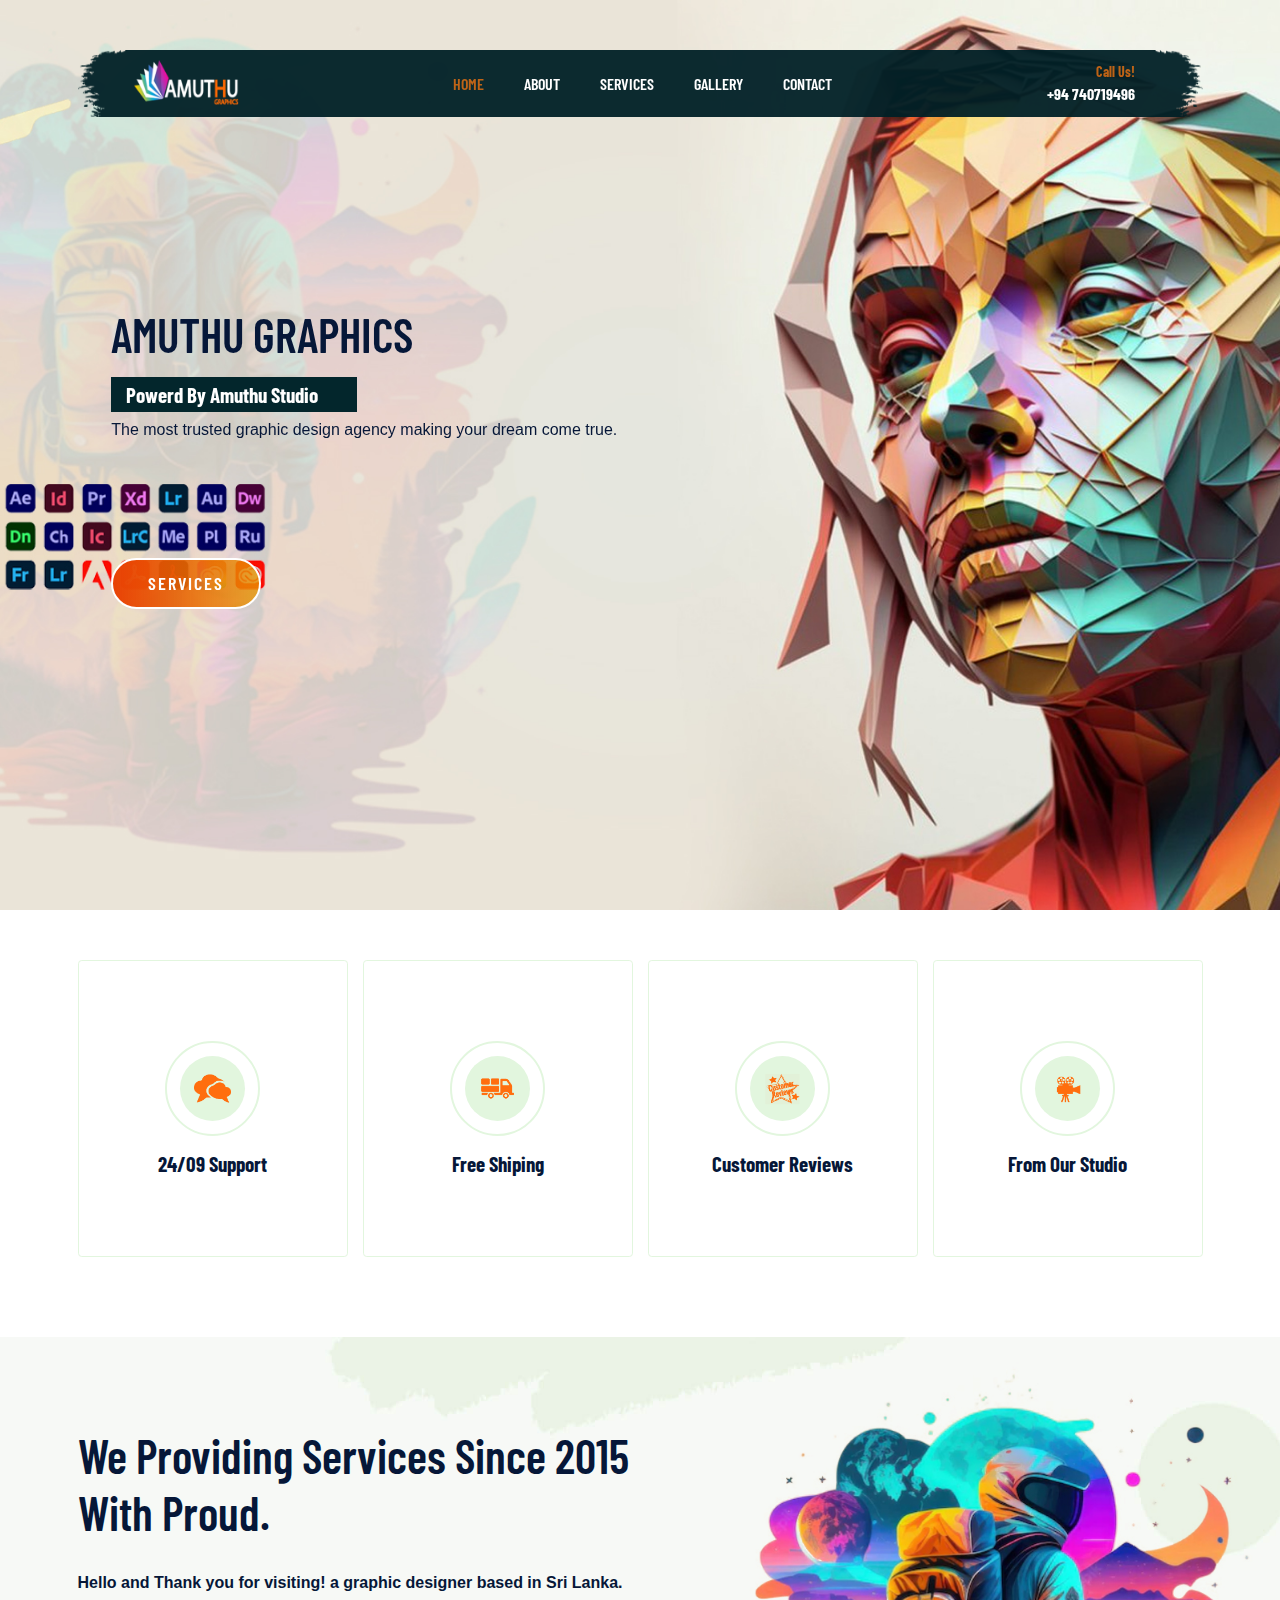
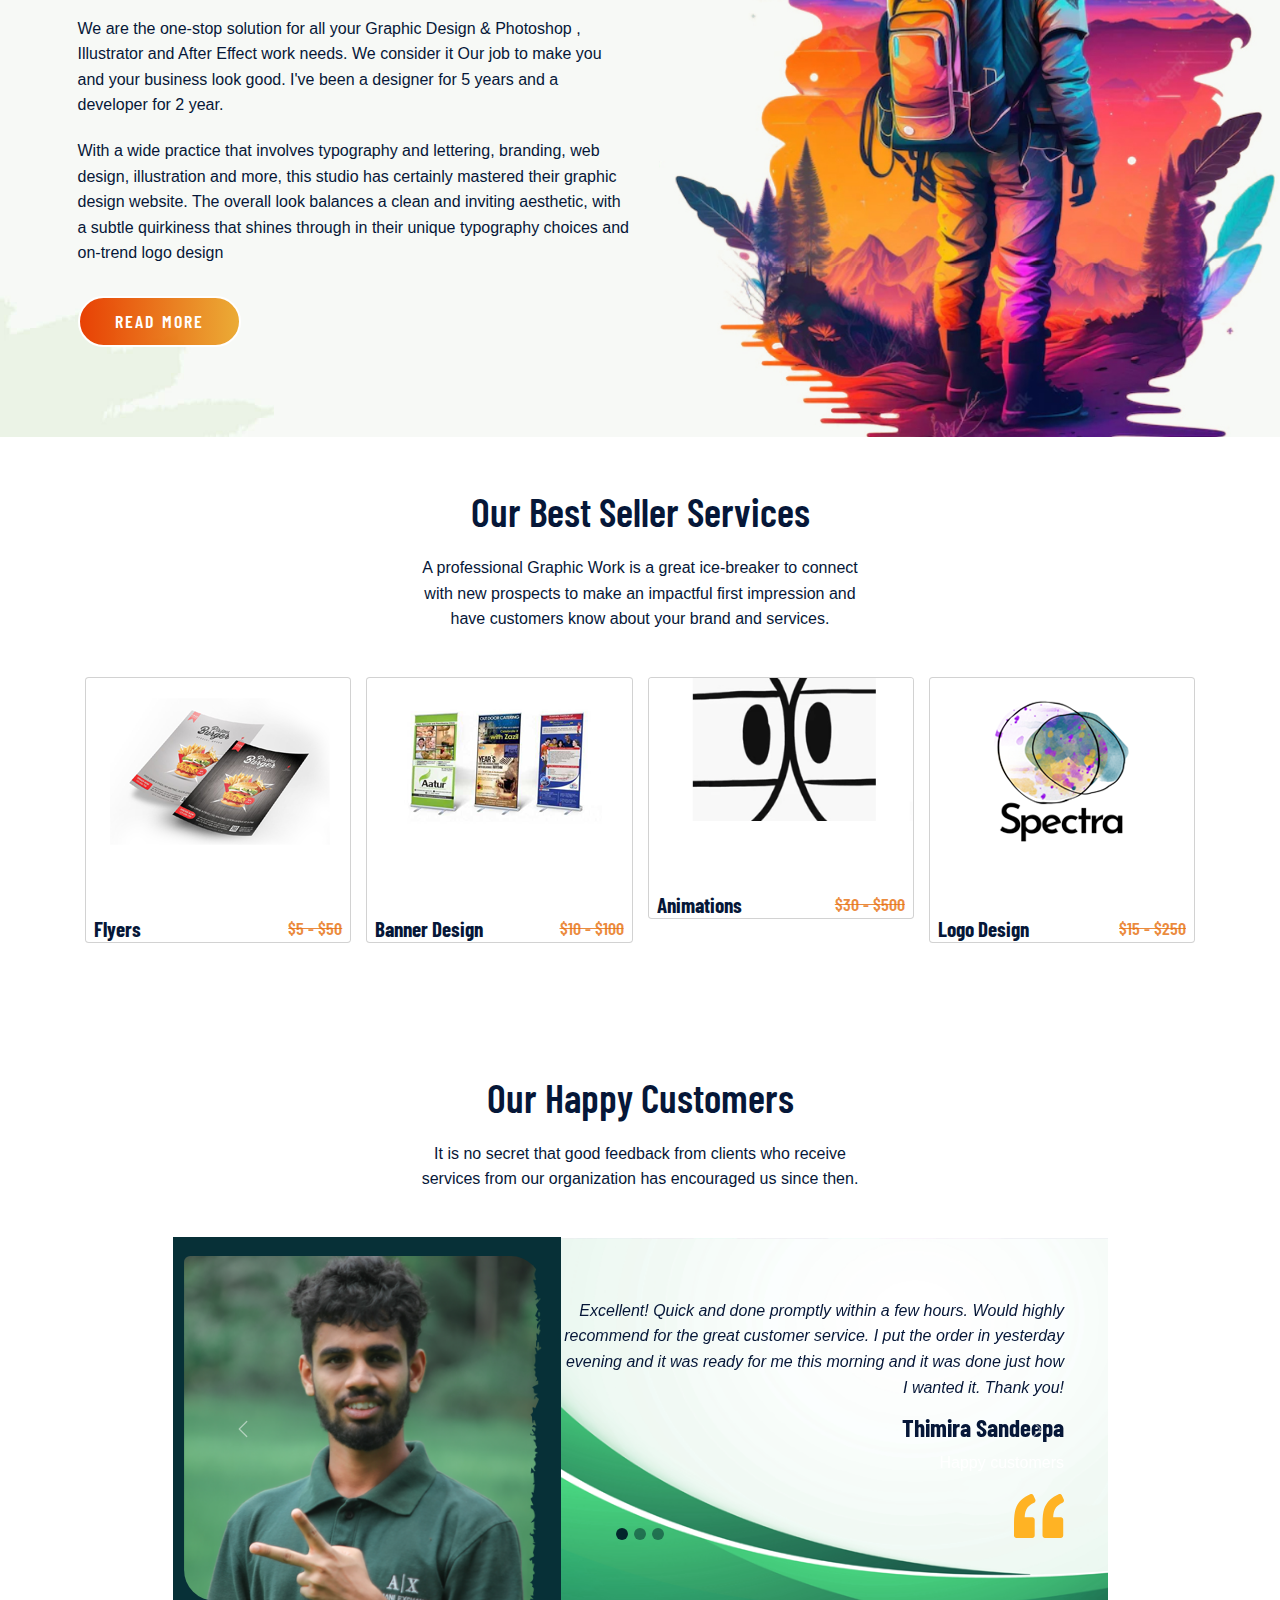
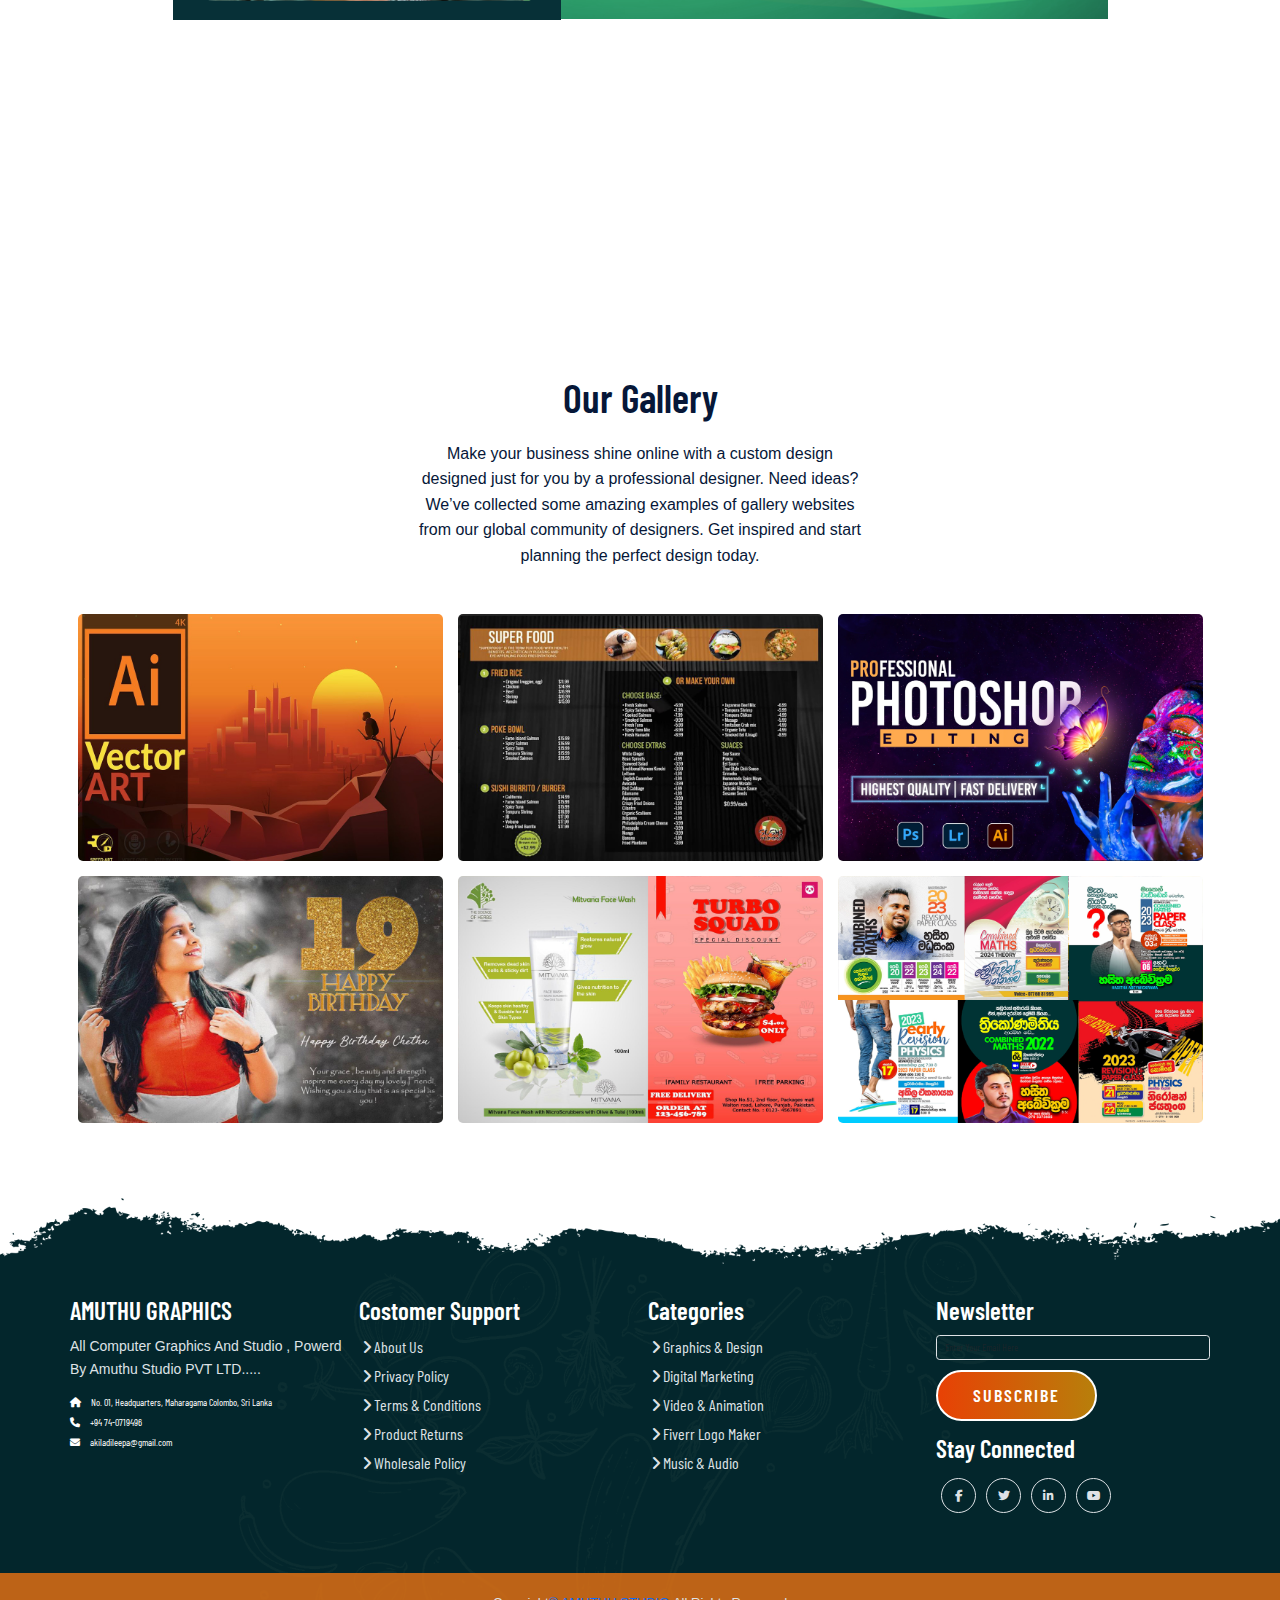
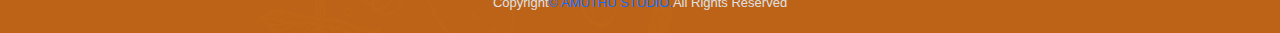
==== index.html @ 1137c1e3 "update" ====
<!DOCTYPE html>
<html lang="en">

<head>
  <div>


      <!--Lightbox pupup-->
      <link rel="stylesheet" href="css/lightbox.css">

      <!--Bootstrap 5 CDN-->
      <link href="https://cdn.jsdelivr.net/npm/bootstrap@5.0.1/dist/css/bootstrap.min.css" rel="stylesheet" />

      <!--Font Awesome 5 CDN-->
      <link rel="stylesheet" hfer="https://cdn.jsdelivr.net/npm/bootstrap@5.0.1/dist/css/bootstrap.min.css" />
      <link rel="stylesheet" href="https://cdnjs.cloudflare.com/ajax/libs/font-awesome/6.4.2/css/all.min.css"  />

      <!--style css-->
      <link rel="stylesheet" href="css/style.css">
      <link rel="stylesheet" href="css/responsive-style.css">


</head>

<body>



    <!--Navbar section start-->
    <header id="full_nav">
        <div class="header">
            <div class="container">
                <nav class="navbar navbar-expand-lg">
                    <div class="container-fluid">
                      <a class="navbar-brand" href="#">
                       <img src="./images/logo.png" alt="logo">

                      </a>
                      <button class="navbar-toggler" type="button" data-bs-toggle="collapse" data-bs-target="#navbarNav" aria-controls="navbarNav" aria-expanded="false" aria-label="Toggle navigation">
                        <!--<span class="navbar-toggler-icon"></span>-->
                        <i class="fas fa-stream navbar-toggler-icon"></i>
                      </button>
                      <div class="collapse navbar-collapse" id="navbarNav">
                        <ul class="navbar-nav mx-auto">
                          <li class="nav-item">
                            <a class="nav-link active" aria-current="page" href="#">Home</a>
                          </li>
                          <li class="nav-item">
                            <a class="nav-link" href="about.html">About</a>
                          </li>
                          <li class="nav-item">
                            <a class="nav-link" href="product.html ">Services</a>
                          </li>
                          <li class="nav-item">
                            <a class="nav-link" href="gallery.html">Gallery</a>
                          </li>
                          <li class="nav-item">
                            <a class="nav-link" href="contact.html">Contact</a>
                          </li>
                        </ul>

                        <div class="header_right">
                          <div class="text-lg-end">
                            <span>Call Us!</span>
                            <span class="phone_no">+94 740719496</span>
                          </div>
                        </div>




                      </div>
                    </div>
                  </nav>
            </div>
        </div>
    </header>
 

    <!--Banner section-->
    <section class="banner_section">
       <div class="container">
        <div id="carouselExampleCaptions" class="carousel slide" data-bs-ride="carousel">
          <div class="carousel-inner">

            <div class="carousel-item active">
              <div class="carousel-caption">
                <div class="banner-content">
                  <h2>AMUTHU GRAPHICS</h2></br>
                  <h3>Powerd By Amuthu Studio              <div class="spinner-grow" role="status">
                    <span class="visually-hidden">Loading...</span>
                  </div></h3>
                  <p>The most trusted graphic design agency making your dream come true.</p></br></br></br></br></br></br></br>
                  <a href="product.html" class="btn min-btn">Services</a>
                </div>
              </div>
            </div>

            <div class="carousel-item">
              <div class="carousel-caption">
                <div class="banner-content">
                  <h2>AMUTHU GRAPHICS</h2></br>
                  <h3>Powerd By Amuthu Studio               <div class="spinner-grow" role="status">
                    <span class="visually-hidden">Loading...</span>
                  </div></h3>
                  <p>The most trusted graphic design agency making your dream come true.</p></br></br></br></br></br></br></br>
                  <a href="adout.html" class="btn min-btn">About</a>
                </div>
              </div>
            </div>

            <div class="carousel-item">
              <div class="carousel-caption">
                <div class="banner-content">
                  <h2>AMUTHU GRAPHICS</h2></br>
                  <h3>Powerd By Amuthu Studio               <div class="spinner-grow" role="status">
                    <span class="visually-hidden">Loading...</span>
                  </div></h3>
                  <p>The most trusted graphic design agency making your dream come true.</p></br></br></br></br></br></br></br>
                  <a href="gallery.html" class="btn min-btn">gallery</a>
                </div>
              </div>
            </div>


            <div class="carousel-item">
              <div class="carousel-caption">
                <div class="banner-content">
                  <h2>AMUTHU GRAPHICS</h2></br>
                  <h3>Powerd By Amuthu Studio               <div class="spinner-grow" role="status">
                <span class="visually-hidden">Loading...</span>
              </div></h3>
                  <p>The most trusted graphic design agency making your dream come true.</p></br></br></br></br></br></br></br>
                  <a href="contact.html" class="btn min-btn">Contact</a>
                </div>
              </div>
            </div>

           </div>
         </div>
         
       </div>
    </section>

     <!--Features section start-->
     <section class="festure_section">



      <div class="container">
        <div class="row">
          <div class="col-6 col-lg-3 mb-5">
            <div class="card festure-box">
              <div class="text-center">
                <div class="festure-icon-border">
                  <div class="festure-icon">
                    <img src="./images/feature-icon/ui-chat.png">
                  </div>
                </div>
                <div class="festure-text">
                  <h3>24/09 Support</h3>
                </div>
              </div>
            </div>
          </div>

          <div class="col-6 col-lg-3 mb-5">
            <div class="card festure-box">
              <div class="text-center">
                <div class="festure-icon-border">
                  <div class="festure-icon">
                    <img src="./images/feature-icon/truck-loaded.png">
                  </div>
                </div>
                <div class="festure-text">
                  <h3>Free Shiping</h3>
                </div>
              </div>
            </div>
          </div>

          <div class="col-6 col-lg-3 mb-5">
            <div class="card festure-box">
              <div class="text-center">
                <div class="festure-icon-border">
                  <div class="festure-icon">
                    <img src="./images/feature-icon/rev.png">
                  </div>
                </div>
                <div class="festure-text">
                  <h3>Customer Reviews</h3>
                </div>
              </div>
            </div>
          </div>

          <div class="col-6 col-lg-3 mb-5">
            <div class="card festure-box">
              <div class="text-center">
                <div class="festure-icon-border">
                  <div class="festure-icon">
                    <img src="./images/feature-icon/std.png">
                  </div>
                </div>
                <div class="festure-text">
                  <h3>From Our Studio</h3>
                </div>
              </div>
            </div>
          </div>

        </div>
      </div>
     </section>
 
     <!--About section start-->
     <section class="landing_about_section">
      <div class="container">
        <div class="row align-items-center">
          <div class="col-x15 col-lg-6 col-sm-8">
            <div class="aout-content">
              <h2>We Providing Services Since 2015 With Proud.</h2>
              <div class="aout-details">
                <p class="fw-bold">
                  Hello and Thank you for visiting! a graphic designer based in Sri Lanka.
                </p>
                <p>
                  We are the one-stop solution for all your Graphic Design & Photoshop , Illustrator and After Effect work needs. We consider it Our job to make you and your business look good. I've been a designer for 5 years and a developer for 2 year.
                </p>
                <p>
                  With a wide practice that involves typography and lettering, branding, web design, illustration and more, this studio has certainly mastered their graphic design website. The overall look balances a clean and inviting aesthetic, with a subtle quirkiness that shines through in their unique typography choices and on-trend logo design
                </p>

                <a href="about.html" class="btn min-btn"> Read More</a>

              </div> 
            </div>
          </div>
        </div>
      </div>
     </section>

     <!--Servises section start-->
     <section class="landing_product_section">
      
      <div class="container">
        <div class="row justify-content-center">
          <div class="col-12 text-center pb-5">
            <h2 class="section-title">Our Best Seller Services</h2>
            <p class="section-subtitle">A professional Graphic Work is a great ice-breaker to connect with new prospects to make an impactful first impression and have customers know about your brand and services.</p>
          </div>
        </div>
        <div class="row mx-0">
          <div class="col-lg-3 col-sm-6 mb-5">
            <div class="card product-card">
              <div class="product-img">
                <img src="./images/products/1.png" class="img-fluid">
              </div>
              <div class="d-flex align-items-center justify-content-between">
                <h3>Flyers</h3>
                <span>$5 - $50</span>
              </div>
              <div class="product-detail">
                  <a href="product.html" class="btn min-btn">View Services</a>
              </div>
            </div>
          </div>

          <div class="col-lg-3 col-sm-6 mb-5">
            <div class="card product-card">
              <div class="product-img">
                <img src="./images/products/2.png" class="img-fluid">
              </div>
              <div class="d-flex align-items-center justify-content-between">
                <h3>Banner Design</h3>
                <span>$10 - $100</span>
              </div>
              <div class="product-detail">
                  <a href="product.html" class="btn min-btn">View Services</a>
              </div>
            </div>
          </div>

          <div class="col-lg-3 col-sm-6 mb-5">
            <div class="card product-card">
              <div class="product-img">
                <img src="./images/products/3.gif" class="img-fluid">
              </div>
              <div class="d-flex align-items-center justify-content-between">
                <h3>Animations</h3>
                <span>$30 - $500</span>
              </div>
              <div class="product-detail">
                  <a href="product.html" class="btn min-btn">View Services</a>
              </div>
            </div>
          </div>

          <div class="col-lg-3 col-sm-6 mb-5">
            <div class="card product-card">
              <div class="product-img">
                <img src="./images/products/4.png" class="img-fluid">
              </div>
              <div class="d-flex align-items-center justify-content-between">
                <h3>Logo Design</h3>
                <span>$15 - $250</span>
              </div>
              <div class="product-detail">
                  <a href="product.html" class="btn min-btn">View Services</a>
              </div>
            </div>
          </div>

        </div>
      </div>
     </section>


     <!--Review section start-->
     <section class="testimonial_section">
      <div class="container">
        <div class="row pb-5">
          
          <div class="col-12 text-center">
            <h2 class="section-title">Our Happy customers</h2>
            <p class="section-subtitle">It is no secret that good feedback from clients who receive services from our organization has encouraged us since then. 

            </p>
          </div>
        </div>
        <div class="row justify-content-center">
          <div class="col-x1-8 col-md-10">
            <div id="carouselExampleIndicators" class="carousel slide" data-bs-ride="carousel">
              <div class="carousel-indicators">
                <button type="button" data-bs-target="#carouselExampleIndicators" data-bs-slide-to="0" class="active" aria-current="true" aria-label="Slide 1"></button>
                <button type="button" data-bs-target="#carouselExampleIndicators" data-bs-slide-to="1" aria-label="Slide 2"></button>
                <button type="button" data-bs-target="#carouselExampleIndicators" data-bs-slide-to="2" aria-label="Slide 3"></button>
              </div>
              <div class="carousel-inner">


                <div class="carousel-item active">
                  <div class="d-sm-flex row">
                    <div class="profile-box col-sm-5">
                      <img src="./images/testimonial/testimonial-2.png" class="img-fluid">
                    </div>
                    <div class="card col-sm">
                      <div class="desc-ox">
                        <p class="fst-italic"> Excellent! Quick and done promptly within a few hours. Would highly recommend for the great customer service. I put the order in yesterday evening and it was ready for me this morning and it was done just how I wanted it. Thank you!</p>
                        <div class="my-4">
                          <h4>Thimira Sandeepa</h4>
                          <p class="mx-0 text-white">Happy customers</p>
                        </div>
                        <img src="./images/testimonial/qoutes.svg" class="float-end">
                      </div>
                    </div>
                  </div>
                </div>

                <div class="carousel-item">
                  <div class="d-sm-flex row">
                    <div class="profile-box col-sm-5">
                      <img src="./images/testimonial/testimonial-3.png" class="img-fluid">
                    </div>
                    <div class="card col-sm">
                      <div class="desc-ox">
                        <p class="fst-italic"> Seller did sloppy work; they deleted things that shouldn't have been deleted, and left odd unnatural looking things that should have easily been spotted if they were paying attention. It took many revisions to correct their errors & they didn't fix them all. I gave up & paid. Will find someone else.</p>
                        <div class="my-4">
                          <h4>Kavindu Anjana</h4>
                          <p class="mx-0 text-white">Happy customers</p>
                        </div>
                        <img src="./images/testimonial/qoutes.svg" class="float-end">
                      </div>
                    </div>
                  </div>
                </div>

                <div class="carousel-item">
                  <div class="d-sm-flex row">
                    <div class="profile-box col-sm-5">
                      <img src="./images/testimonial/testimonial-4.png" class="img-fluid">
                    </div>
                    <div class="card col-sm">
                      <div class="desc-ox">
                        <p class="fst-italic"> Returned the work quickly, expertly done, and ahead of anticipated schedule. In fact, although edits / revisions were part of the package I didn't even need to use them! I was very pleased with all aspects of this exchange, and would gladly work with zen_creation again!</p>
                        <div class="my-4">
                          <h4>Tharushi Saranasooriya</h4>
                          <p class="mx-0 text-white">Happy customers</p>
                        </div>
                        <img src="./images/testimonial/qoutes.svg" class="float-end">
                      </div>
                    </div>
                  </div>
                </div>

                

              </div>
              <button class="carousel-control-prev" type="button" data-bs-target="#carouselExampleIndicators" data-bs-slide="prev">
                <span class="carousel-control-prev-icon" aria-hidden="true"></span>
                <span class="visually-hidden">Previous</span>
              </button>
              <button class="carousel-control-next" type="button" data-bs-target="#carouselExampleIndicators" data-bs-slide="next">
                <span class="carousel-control-next-icon" aria-hidden="true"></span>
                <span class="visually-hidden">Next</span>
              </button>
            </div>
          </div>
        </div>
      </div>

     </section>

     <!--Gallery section start--> 
     <section class="gallery_section">
      <div class="container">
        <div class="row">
          <div class="col-12 text-center pb-5">
            <h2 class="section-title">Our Gallery</h2>
            <p class="section-subtitle">Make your business shine online with a custom design designed just for you by a professional designer. Need ideas? We’ve collected some amazing examples of gallery websites from our global community of designers. Get inspired and start planning the perfect design today.</p>
          </div>
          <div class="col-sm-6 col-lg-4 mb-4">
            <a href="images/gallery/g-1.jpg" data-lightbox="image" data-title="Vector Art">
              <img src="images/gallery/g-1.jpg" class="img-fluid rounded-3">
            </a>
          </div>

          <div class="col-sm-6 col-lg-4 mb-4">
            <a href="images/gallery/g-2.jpg" data-lightbox="image" data-title="Menu Design">
              <img src="images/gallery/g-2.jpg" class="img-fluid rounded-3">
            </a>
          </div>

          <div class="col-sm-6 col-lg-4 mb-4">
            <a href="images/gallery/g-3.jpg" data-lightbox="image" data-title="Photoshop Works">
              <img src="images/gallery/g-3.jpg" class="img-fluid rounded-3">
            </a>
          </div>

          <div class="col-sm-6 col-lg-4 mb-4">
            <a href="images/gallery/g-4.jpg" data-lightbox="image" data-title="Birthday card">
              <img src="images/gallery/g-4.jpg" class="img-fluid rounded-3">
            </a>
          </div>

            <div class="col-sm-6 col-lg-4 mb-4">
            <a href="images/gallery/g-5.jpg" data-lightbox="image" data-title="Product Marketin Flyers">
              <img src="images/gallery/g-5.jpg" class="img-fluid rounded-3">
            </a>
          </div>

            <div class="col-sm-6 col-lg-4 mb-4">
            <a href="images/gallery/g-6.jpg" data-lightbox="image" data-title="Class Posters">
              <img src="images/gallery/g-6.jpg" class="img-fluid rounded-3">
            </a>
          </div>

          
        </div>
      </div>
     </section>


     <!--Footbar section start--> 

     <section class="footbar_wrapper mt-3 mb-md-0">
      <div class="container px-5 px-lg-0">
        <div class="row">
          <div class="col-lg-3 col-sm-6 mb-5 mb-lg-0">
            <h5>AMUTHU GRAPHICS</h5>
            <p class="mb-4 ps-0 company_details"> All Computer Graphics And Studio , Powerd By Amuthu Studio PVT LTD.....</p>
            <div class="contact-info">
              <ul class="list-unstyled">
                <li><a href="https://goo.gl/maps/XsL23PmgV6efDsnq6"><i class="fa fa-home me-3"></i>No. 01, Headquarters, Maharagama Colombo, Sri Lanka</a></li>
                <li><a href="https://www.instagram.com/akila_premarathne/?hl=en"><i class="fa fa-phone me-3"></i>+94 74-0719496</a></li>
                <li><a href="akiladileepa@gmail.com"><i class="fa fa-envelope me-3"></i>akiladileepa@gmail.com</a></li>
              </ul>
            </div>
          </div>

          <div class="col-lg-3 col-sm-6 mb-5 mb-lg-0">
            <h5>Costomer Support</h5>
            <ul class="link-widget p-0">
              <li><a href="#">About Us</a></li>
              <li><a href="#">Privacy Policy</a></li>
              <li><a href="#">Terms & Conditions</a></li>
              <li><a href="#">Product Returns</a></li>
              <li><a href="#">Wholesale Policy</a></li>
            </ul>
          </div>


          <div class="col-lg-3 col-sm-6 mb-5 mb-lg-0">
            <h5>Categories</h5>
            <ul class="link-widget p-0">
              <li><a href="https://www.fiverr.com/categories/graphics-design">Graphics & Design</a></li>
              <li><a href="https://www.fiverr.com/categories/online-marketing">Digital Marketing</a></li>
              <li><a href="https://www.fiverr.com/categories/video-animation">Video & Animation</a></li>
              <li><a href="https://www.fiverr.com/logo-maker?source=footer">Fiverr Logo Maker</a></li>
              <li><a href="https://www.fiverr.com/categories/music-audio">Music & Audio</a></li>
            </ul>
          </div>

          <div class="col-lg-3 col-sm-6 mb-5 mb-lg-0">
            <h5>Newsletter</h5>
            <div class="from-grup mb-4">
              <input type="email" class="form-control bg-transparent" placeholder="Enter Your Email Here">
              <button type="submit" class="btn min-btn">SUBSCRIBE</button>
            </div>
            <h5>Stay Connected</h5>
            <ul class="social-network d-flex align-items-center p-0">
              <li><a href="https://web.facebook.com/akila.premarathne.7"><i class="fab fa-facebook-f"></i></a></li>
              <li><a href="https://www.instagram.com/akila_premarathne/?hl=en"><i class="fab fa-twitter"></i></a></li>
              <li><a href="https://www.fiverr.com/ta1_graphics?up_rollout=true"><i class="fab fa-linkedin-in"></i></a></li>
              <li><a href="https://www.youtube.com/@amuthustudio-studio2975"><i class="fab fa-youtube"></i></a></li>
              
            </ul>
          </div>



        </div>
      </div>
      <div class="container-fluid copyright-section">
        <p>Copyright<a href="#">© AMUTHU STUDIO.</a>All Rights Reserved</p>
      </div>
     </section>



    <!--Jquery CDN-->
    <script src="http://code.jquery.com/jquery-3.6.0.min.js"></script>

    <!--Lightbox Pupup-->
    <script src="js/lightbox.js"></script>


     <!--Bootsrap 5 CDN-->
     <script src="https://cdn.jsdelivr.net/npm/@popperjs/core@2.9.2/dist/umd/popper.min.js"></script>
     <script src="https://cdn.jsdelivr.net/npm/bootstrap@5.0.1/dist/js/bootstrap.min.js"></script>

     <!--Custome js-->
     <script src="js/main.js"></script>

     <div class="area" >
      <ul class="circles">
              <li></li>
              <li></li>
              <li></li>
              <li></li>
              <li></li>
              <li></li>
              <li></li>
              <li></li>
              <li></li>
              <li></li>
      </ul>
     </div >
     <div class="area" >
      <ul class="circles">
              <li></li>
              <li></li>
              <li></li>
              <li></li>
              <li></li>
              <li></li>
              <li></li>
              <li></li>
              <li></li>
              <li></li>
      </ul>
     </div >
    </div>
</body>

</html>
---- css/style.css ----
@import url('https://fonts.googleapis.com/css2?family=Barlow+Condensed%3Awght%40200%3B300%3B400%3B500%3B600%3B700%3B800%3B900&display=swap');
;
@import url('https://fonts.googleapis.com/css2?family=Roboto%3Awght%40300%3B400%3B500%3B700%3B900&display=swap');

*,
*::before,
*::after{
    -webkit-box-sizing: border-box;
    -moz-box-sizing: border-box;
    box-sizing: border-box;
    margin: 0;
    padding: 0;
    text-decoration: none;
    outline: none;

}


:root{



    --bg-white:#fff;
    --bg-dark-color:#03262c;
    --primary-text:#061738;
    --secondary-color:#e77212d1;
    --light-color:#e2f6de;
    --dark-color:#03262c;
    --text-white:#fff;
    --text-gray:#dee2e6;
    --anchor-color:#007aff;

    /*font family*/
    --primary-font:'Barlow Condensed' , sans-serif;
    --secondary-font:'Roboto',sans-serif;

}

body,
html{
    color:var(--primary-text);
    font-size: 10px;
    font-weight: 400;
    font-family: var(--primary-font);
    scroll-behavior: smooth;
    line-height: 1.5;


}

h1,
h2,
h3,
h4,
h5,
h6,
p{
    margin: 0;
}

h1{
    font-size: 9rem;
    line-height: 1.4;
    font-weight: 600;
    color: var(--primary-text);
}

h2{
    color: var(--primary-text);
    font-size: 4.7rem;
    font-weight: 600;
    display: inline-block;
    text-transform: capitalize;
    line-height: 1.2;
    margin-bottom: 2rem;
}

h3{
    color: var(--text-white);
    font-size: 2.1rem;
    line-height: 1.2;
    font-weight: 700;
}

h4{
    font-size: 2.5rem;
    font-weight: 700;
    line-height: 1;
    color: var(--primary-text);

}

h5{
    font-size: 1.8rem;
    font-weight: 600;
    line-height: 1;
    color: var(--primary-text);
}

p{
    font-size: 1.6rem;
    line-height: 1.6;
    margin-top: 1rem;
    color: var(--primary-text);
    font-family: var(--secondary-font);
}

embed,
iframe,
img,
object{
    max-width: 100%;
}

ul{
    margin: 0;
    padding: 0;
    list-style: none;
}

a,
a:active,
a:focus,
a:hover,
button{
    text-decoration: none;
    outline: 0;
}

li a{
    color: var(--text-white);
}

a:hover,
button:hover{
    -webkit-transition: all 0.3s ease-in;
    -o-transition: all 0.3s ease-in;
    -moz-transition: all 0.3s ease-in;
    transition: all 0.3s ease-in;
}

::-webkit-scrollbar{
    width: 1rem;
}

::-webkit-scrollbar-track{
    background: var(--white);
}

::-webkit-scrollbar-thumb{
    background: var(--secondary-color);
}

.min-btn{
    position: relative;
    color: var(--bg-white);
    background: linear-gradient(to right,#e84105,#e89702c9);
    z-index: 1;
    overflow: hidden;
    border: 0.2rem solid var(--bg-white);
    border-radius: 3.5rem;
    text-transform: uppercase;
    padding: 1rem 3.5rem;
    font-weight: 600;
    font-size: 1.8rem;
    margin-top: 1rem;
    letter-spacing: 0.2rem;
}

.main-btn:hover{
    background: var(--bg-white);
    color: var(--secondary-color);
    border: 0.2rem solid var(--secondary-color);
}

section{
    padding: 5rem 0;
}

.section-title{
    font-size: 4rem;
    font-weight: 600;
    color: var(--primary-text);
    text-transform: capitalize;
    margin-bottom: 2rem;
}


.section-subtitle{
    font-size: 1.6rem;
    font-weight: 400;
    color: var(--primary-text);
    font-family: var(--secondary-font);
    max-width: 40%;
    margin: auto;
    margin-bottom: 1.5rem;
}





/* 01 number css*/

.header{
    position: absolute;
    width: 100%;
    top: 2rem;
    left: 0;
    z-index: 2;
}

.header .navbar{
    background: url('../images/header-bg.png');
    background-repeat: no-repeat;
    background-position: center;
    background-size: contain;
    padding: 2rem 5rem;
}

.header .navbar-brand{
    width: 10.5rem;
    margin: -0.1rem;

}

.header .navbar-nav .nav-link{
    color: var(--text-white);
    text-transform: uppercase;
    font-size: 1.6rem;
    font-weight: 600;
    padding: 0.5rem 2rem;
    margin: 2 2.2rem;
    font-family: var(--primary-font);
}

.header .navbar-nav .nav-link:hover,
header .navbar-nav .nav-link.active{
    color: var(--secondary-color);
}

.header .navbar-toggler{
    color: var(--text-white);
    font-size: 2rem;
    height: 2.7rem;
    padding: 0;
}

.header .navbar-toggler:focus{
    outline: none;
    box-shadow: none;
}

.header .header_right span{
    color: var(--secondary-color);
    display: block;
    font-weight: 700;
    font-size: 1.4rem;
    margin-right: 1rem;

}

.header .header_right .phone_no{
    color: var(--text-white);
    font-size: 1.6rem;
 

}

.header-scrolled{
    position: fixed;
    top: -0.4rem;
    left: 0;
    right: 0;
    width: 100%;
    max-width: 1320px;
    margin: auto;
    z-index: 999;
    transition: 0.3s all ease-in-out;
}


/* Banner Section*/

.banner_section{
    background: url('../images/banner-slide/Banner-1.jpg');
    background-repeat: no-repeat;
    background-position: center;
    background-size: cover;
    min-height: 90vh;
}

.banner_section .carousel-item{
    padding: 3rem 0;
    height: 90vh;
}

.banner_section .carousel-caption{
    top: 30%;
    bottom: 0;
    left: 3%;
    right: 0;
    text-align: left;
    width: 100%;
}

.banner_section .carousel-caption h3{
    padding: 0.5rem 1.5rem;
    background-color: var(--dark-color);
    display: inline ;
}

/* Features Section*/
.festure_section .festure-box{
    background-color: transparent;
    border: 0.15rem solid var(--light-color);
    padding: 8rem 0;
    transition: all 0.3s;

}

.festure_section .festure-icon-border{
    background-color: transparent;
    border-radius: 50%;
    border: 0.2rem solid var(--light-color);
    padding: 1.3rem;
    display: inline-block;
}


.festure_section .festure-box .festure-icon{
    height: 6.5rem;
    width: 6.5rem;
    background-color: var(--light-color);
    margin: auto;
    border-radius: 50%;
    display: flex;
    align-items: center;
    justify-content: center;
}

.festure_section .festure-box .festure-icon img{
    width: 3.7rem;

}

.festure_section .festure-box h3{
    margin-top: 1.5rem;
    color: var(--primary-text);
}

.festure_section .festure-box:hover{
    background-color: var(--bg-dark-color);
    border-color: var(--bg-dark-color);
}

.festure_section .festure-box:hover h3{
    color: var(--text-white);

}

.festure_section .festure-box:hover .festure-icon-border{
    border-color: var(--secondary-color);
}


/* 04 About Section*/

.landing_about_section{
    background: url("../images/about/about-banner.jpg");
    background-size: cover;
    background-repeat: no-repeat;
    background-position: center center;
    padding: 9rem 0;
}

.landing_about_section p{
    color: var(--primary-text);
    margin-bottom: 2rem;
}


/* 05 service Section*/
.landing_product_section .product-card{
    position: relative;
    overflow: hidden;
    cursor: pointer;
    border: 0.2rem 1rem;
    transition: all 0.3s;
}

.landing_product_section .product-card .product-img{
    margin-bottom: 7rem;
    text-align: center;

}

.landing_product_section .product-card h3{
    color: var(--primary-text);
    margin-left: 0.8rem;
    
}

.landing_product_section .product-card span{
    font-size: 1.8rem;
    font-weight: 600;
    text-transform: uppercase;
    color: var(--secondary-color);
    margin-right: 0.8rem;
    text-decoration: line-through;
    transition: all 0.3s;

}


.landing_product_section .product-card .product-detail{
    position: absolute;
    bottom: -22rem;
    right: 0;
    left: 0;
    text-align: center;
    padding: 5rem 1rem;
    background-color: var(--dark-color);
    transition: all 0.5s ease;
}

.landing_product_section .product-card:hover .product-detail{
    bottom: 0;
}

/*Background Effect Start*/



*{
    margin: 0px;
    padding: 0px;
}




.context {
    width: 100%;
    position: absolute;
    top:50vh;
    
}




.area{
    background: #4e54c8;  
    background: -webkit-linear-gradient(to left, #8f94fb, #4e54c8);  

    
   
}

.circles{
    position: absolute;
    top: 0;
    left: 0;
    width: 100%;
    height: 110%;
    overflow: hidden;
}

.circles li{
    position: absolute;
    display: block;
    list-style: none;
    width: 20px;
    height: 20px;
    background: rgba(255, 255, 255, 0.2);
    animation: animate 20s linear infinite;
    bottom: -150px;
    
}

.circles li:nth-child(1){
    left: 25%;
    width: 80px;
    height: 80px;
    animation-delay: 0s;
}


.circles li:nth-child(2){
    left: 10%;
    width: 20px;
    height: 20px;
    animation-delay: 2s;
    animation-duration: 12s;
}

.circles li:nth-child(3){
    left: 70%;
    width: 20px;
    height: 20px;
    animation-delay: 4s;
}

.circles li:nth-child(4){
    left: 40%;
    width: 60px;
    height: 60px;
    animation-delay: 0s;
    animation-duration: 18s;
}

.circles li:nth-child(5){
    left: 65%;
    width: 20px;
    height: 20px;
    animation-delay: 0s;
}

.circles li:nth-child(6){
    left: 75%;
    width: 110px;
    height: 110px;
    animation-delay: 3s;
}

.circles li:nth-child(7){
    left: 35%;
    width: 150px;
    height: 150px;
    animation-delay: 7s;
}

.circles li:nth-child(8){
    left: 50%;
    width: 25px;
    height: 25px;
    animation-delay: 15s;
    animation-duration: 45s;
}

.circles li:nth-child(9){
    left: 20%;
    width: 15px;
    height: 15px;
    animation-delay: 2s;
    animation-duration: 35s;
}

.circles li:nth-child(10){
    left: 85%;
    width: 150px;
    height: 150px;
    animation-delay: 0s;
    animation-duration: 11s;
}



@keyframes animate {

    0%{
        transform: translateY(0) rotate(0deg);
        opacity: 1;
        border-radius: 0;
    }

    100%{
        transform: translateY(-1000px) rotate(720deg);
        opacity: 0;
        border-radius: 50%;
    }

}

/*Background Effect End*/




/*Background Effect End*/

/*Review Section Start*/

.testimonial_section{
    background: url('../images/testimonial/Banner\ gg.png');
    background-repeat: no-repeat;
    background-position: center;
    background-size: cover;
    min-height: 100vh;
    
}

.testimonial_section .carousel-indicators{
    bottom: 6rem;
}

.testimonial_section .carousel-indicators button{
    background-color: var(--dark-color);
    width: 1.2rem;
    height: 1.2rem;
    border-radius: 50%;
}

.testimonial_section .card{
    background: url('../images/testimonial/testimonial-bg.png');
    background-size: cover;
    background-repeat: no-repeat;
    background-position: center;
    text-align: right;
    padding: 5rem 5rem 5rem 0;
    border-radius: 0 .5rem .5rem 0;
    border: 0.1rem solid transparent;
}

.testimonial_section .profile-box{
    padding: 1.875rem;
    background-color:#073037;
    border-radius: .5rem 0 0 .5rem;

}
.testimonial_section .profile-box img{
    border-radius: .625rem 3.125rem;
    width: 100%;
    height: 100%;
    object-fit: cover;
}

.testimonial_section .desc-box{
   padding-left: 2.5rem;
}

/* Gallery section*/

.gallery_section img{
    width: 100%;
    height: 100%;
    object-fit: cover;
}


/* Footbar section*/

.footbar_wrapper{
    background: url("../images/footer-bg/footer_bg.png");
    background-size: cover;
    background-repeat: no-repeat;
    background-position: top center;
    padding-top: 10rem;
    padding-bottom: 0rem;
}

.footbar_wrapper h5{
    color: var(--text-white);
    font-size: 2.5rem;
    margin-bottom: 1.25rem;
}

.footbar_wrapper ul li{
    margin-bottom: 0.5rem;
    list-style: none;
}

.footbar_wrapper .company_details{
    font-size:1.4rem;
}

.footbar_wrapper .link-widget li a{
    color: var(--text-gray);
    font-size: 1.6rem;
}

.footbar_wrapper .link-widget li a,
.footbar_wrapper p{
    color: var(--text-gray);
    font-size: 1.6rem;
    padding-left: 1.5rem;
    position: relative;
    -webkit-transition: all 0.3s ease-out 0s;
    transition: all 0.3s ease-out 0s;
}

.footbar_wrapper .link-widget li a:before{
    content: '\f105';
    font-family: "Font Awesome 5 Free";
    font-weight: 900;
    position: absolute;
    left: 0.3rem;
    top: 50%;
    -webkit-transfome:translateY(-50%);
    transform: translateY(-50%);
}

.footbar_wrapper .link-widget li a:hover{
    margin-left: .625rem;
    color: var(--secondary-color);
}

.footbar_wrapper .social-network a{
    width: 3.5rem;
    height: 3.5rem;
    line-height: 3.2rem;
    margin: .5rem;
    display: inline-block;
    border: 0.125rem solid var(--text-gray);
    color: var(--text-gray);
    text-align: center;
    font-size: 1.2rem;
    border-radius: 100%;
    -webkit-transition: all 0.3s cubic-bezier(0.645, 0.045, 0.355 , 1 );
    transition:all 0.3s cubic-bezier(0.645, 0.045, 0.355 , 1 );
}

.footbar_wrapper .social-network a:hover{
    background-color: var(--secondary-color);
    border-color: var(--secondary-color);
    color: var(--text-white);
    box-shadow: 0 0.625rem .09375rem 0 rgb(0 0 0 /10%);
    transform: translateY(-0.1875rem);
 

}

.footbar_wrapper form-control:focus{
    outline: none;
    box-shadow: none;
    border-color: var(--secondary-color);
}

.footbar_wrapper .copyright-section{
    background-color: var(--secondary-color);
    text-align: center;
    margin-top: 5rem;

}

.footbar_wrapper .copyright-section p{
    margin-top: 0;
    padding: 3rem 0;
    line-height: 0;
    font-size: 1.3rem;
}

.banner1_section{
    background:url('../images/banner-slide/top-banner.jpg');
    background-repeat: no-repeat;
    background-position: center;
    background-size: cover;
    padding-top: 17rem;
    padding-bottom: 10rem;
    min-height: auto;
}








/*contact Us Section*/

.contact_section .contact-form{
    background-color: var(--light-color);
    padding: 5rem;
    box-shadow: 0 0.2rem 1.5rem rgb(0 0 0 /4%);
}

.contact_section .contact-form .form-control:focus{
    outline: none;
    box-shadow: none;
}

.contact_section .contact-form .form-control::placeholder{
    color: var(--primary-text);
}

.contact_section .contact-form .form-control{
    padding: 1rem 1.5rem;
    border-radius: 0rem;
    border: 0.1rem solid var(--secondary-color);
    color: var(--primary-text);
    font-size: 1.5rem;
    font-weight: 400;
    font-family: var(--secondary-font);
}


.contact_section .contact-form textarea{
    min-height: 15rem;
}

.contact_section .contact-form .info-box li{
    position: relative;
    padding-left: 7rem;
    padding-bottom: 3.5rem;
    margin-bottom: 2.9rem;
}

.contact_section .contact-form .info-box li i{
    position: absolute;
    left: 0;
    top: 1.5rem;
    font-size: 4.5rem;
    line-height: 4.5rem;
    color: var(--primary-text);

}

.contact_section .contact-form .info-box li p{
    color: var(--primary-text);

}


.contact_section .contact-form .info-box li a{
    color: var(--dark-color);
    font-size: 2.5rem;
    font-weight: 400;
    margin-bottom: 0;
    font-family: var(--secondary-font);

}
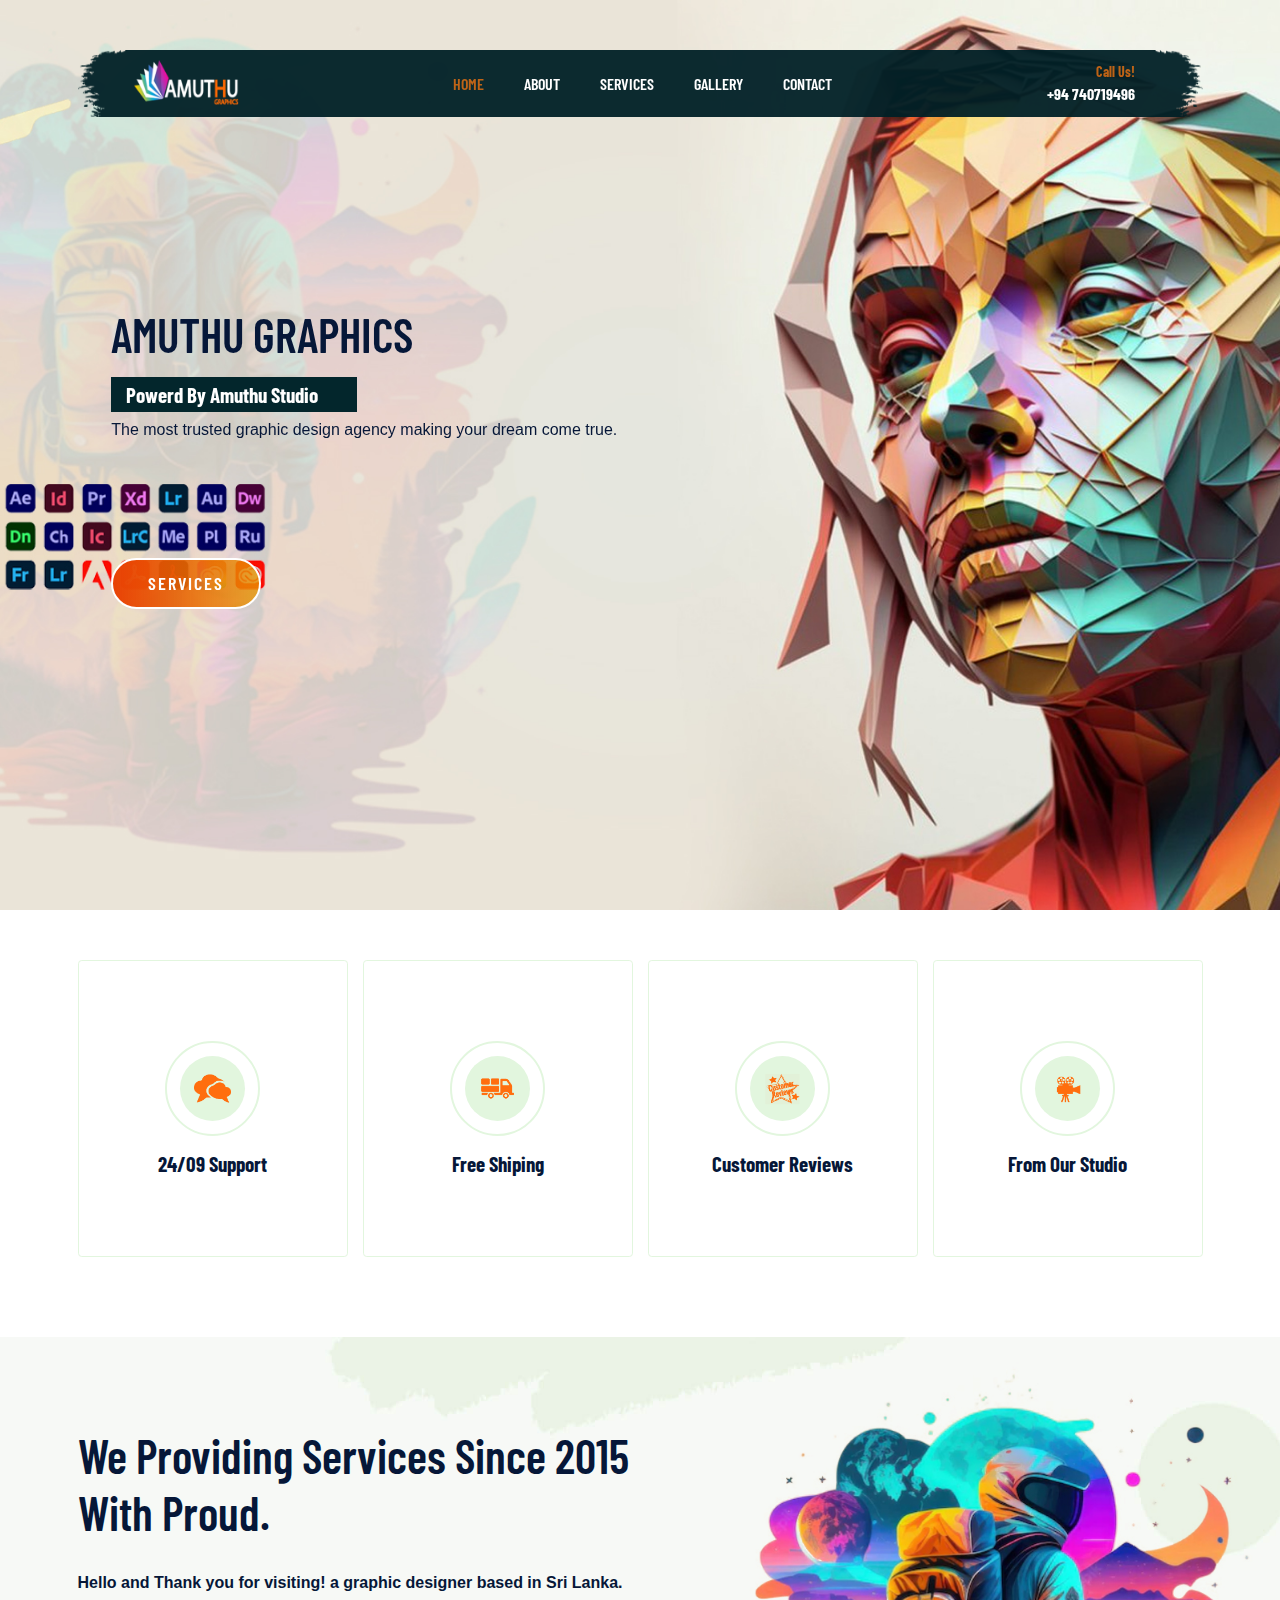
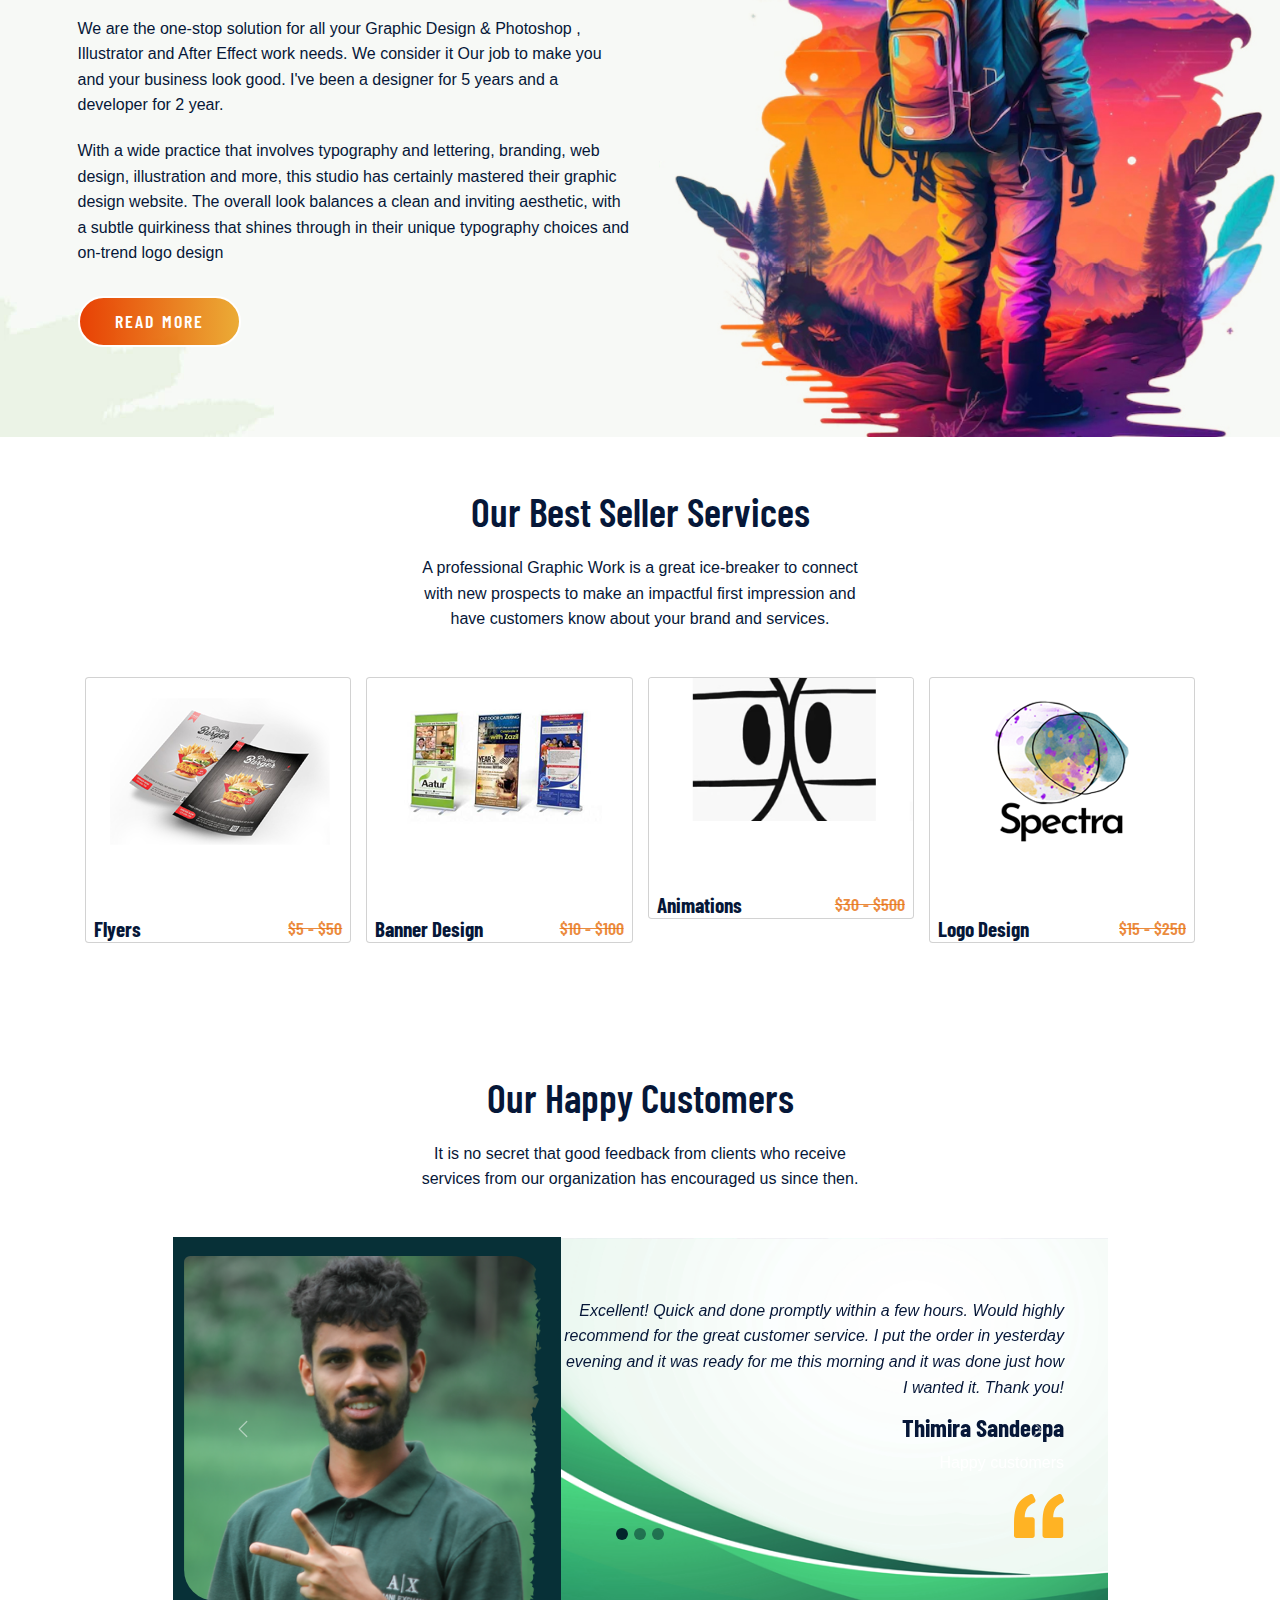
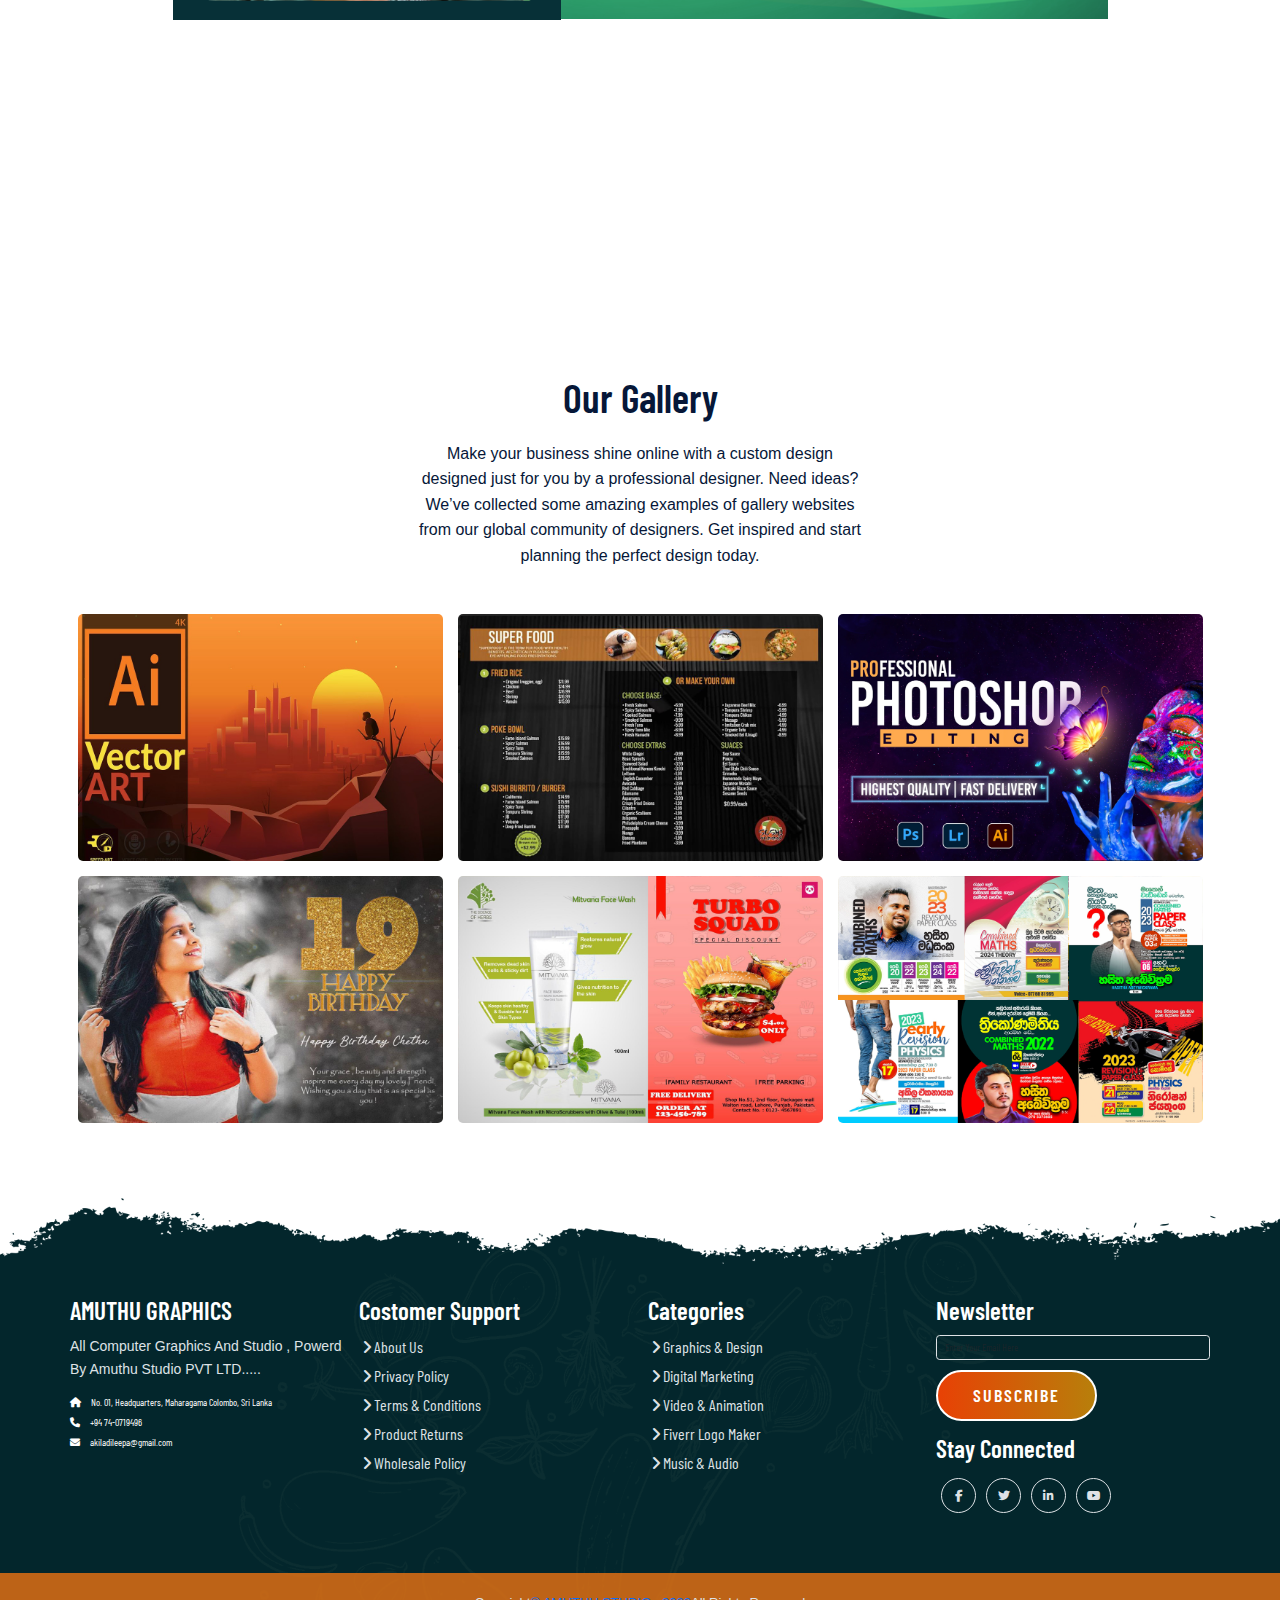
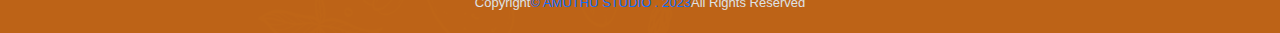
==== commit 66e94bf8: "Update index.html" ====
--- a/index.html
+++ b/index.html
@@ -522,7 +522,7 @@
         </div>
       </div>
       <div class="container-fluid copyright-section">
-        <p>Copyright<a href="#">© AMUTHU STUDIO.</a>All Rights Reserved</p>
+        <p>Copyright<a href="#">© AMUTHU STUDIO . 2023</a>All Rights Reserved</p>
       </div>
      </section>
 
@@ -573,4 +573,4 @@
     </div>
 </body>
 
-</html>+</html>
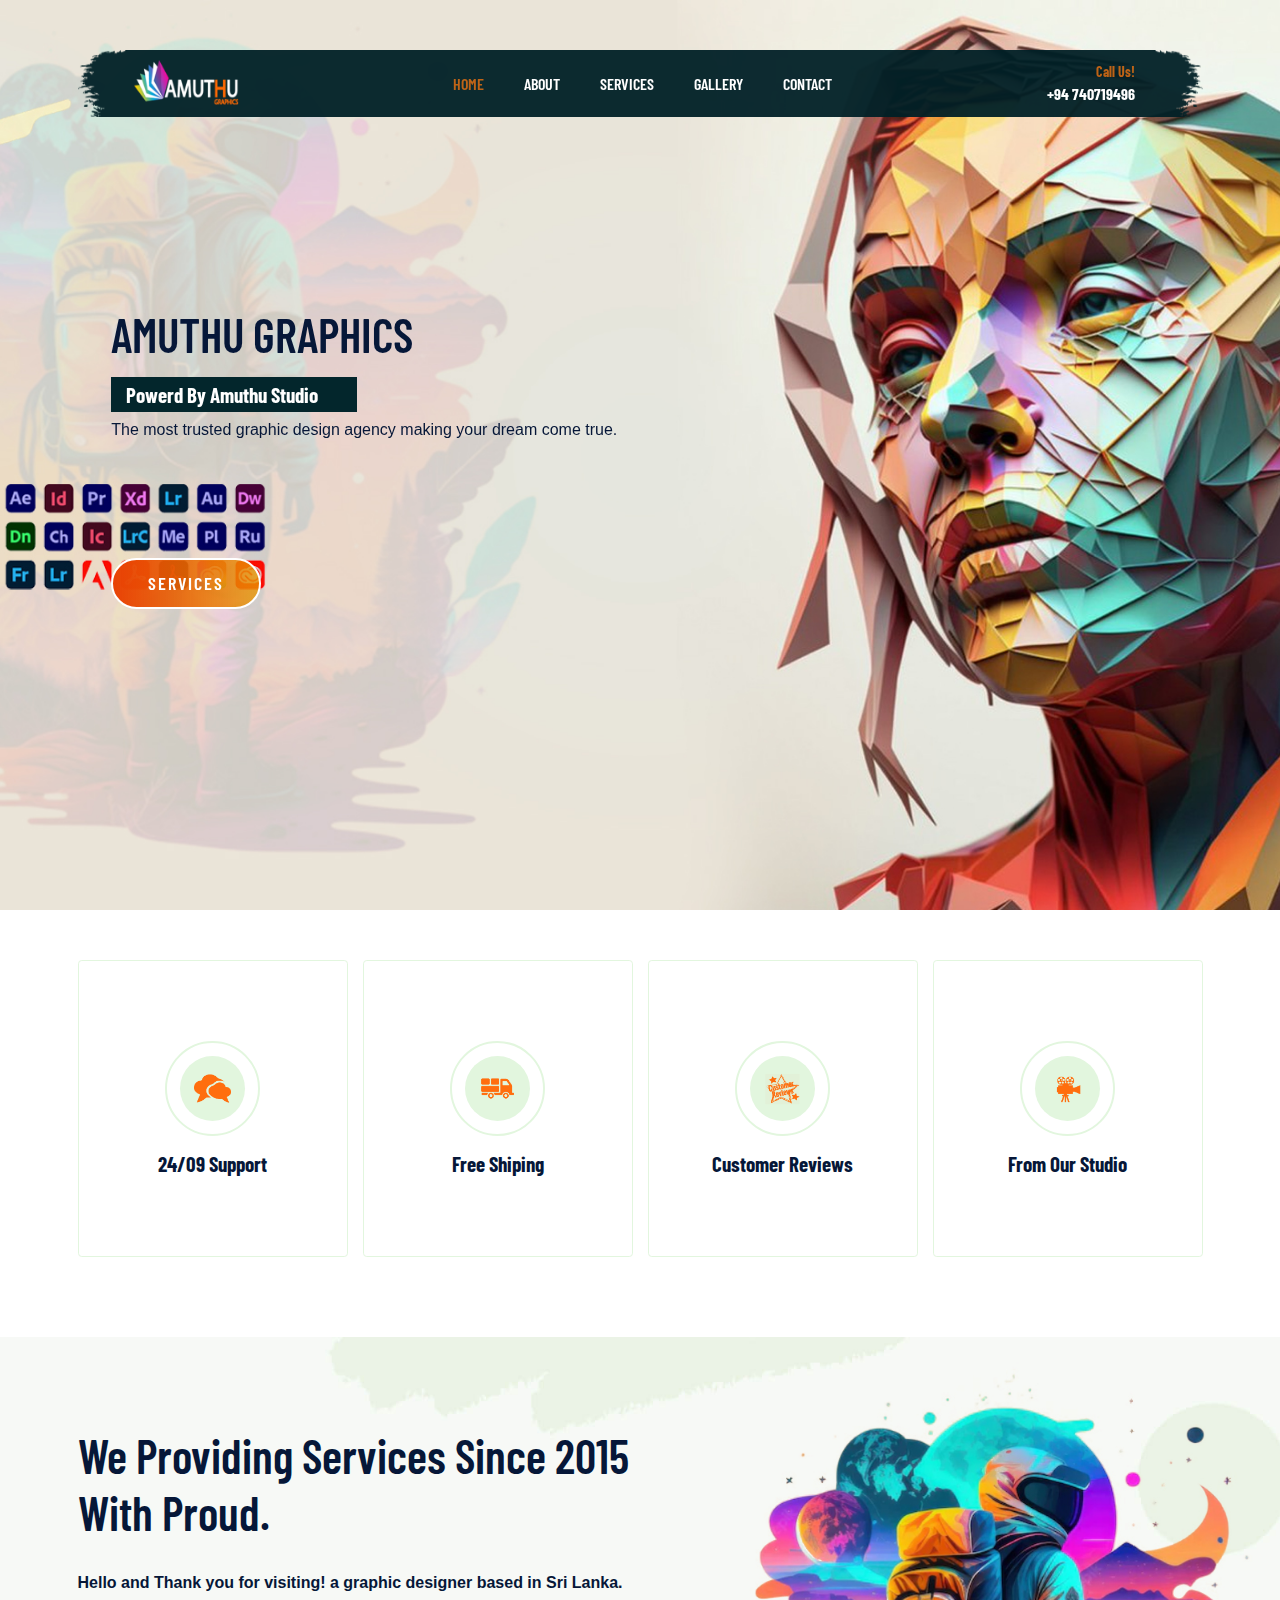
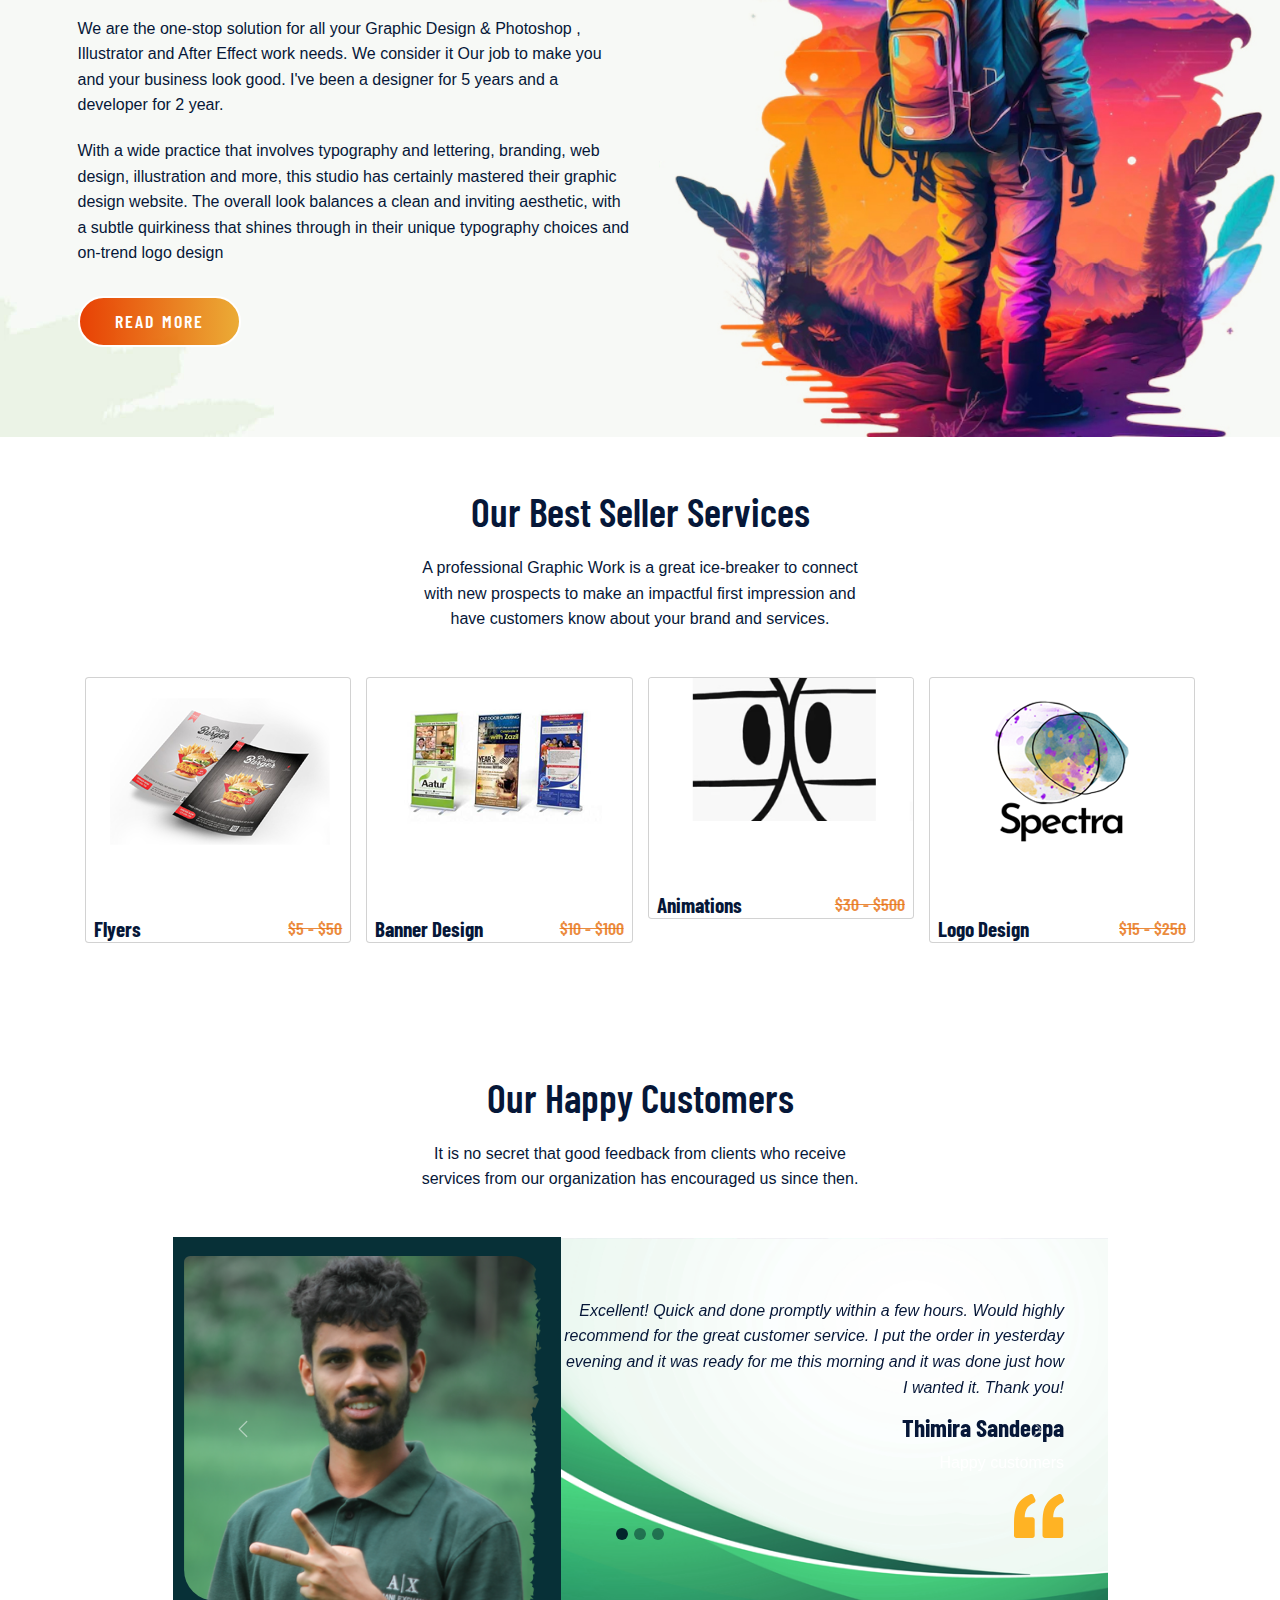
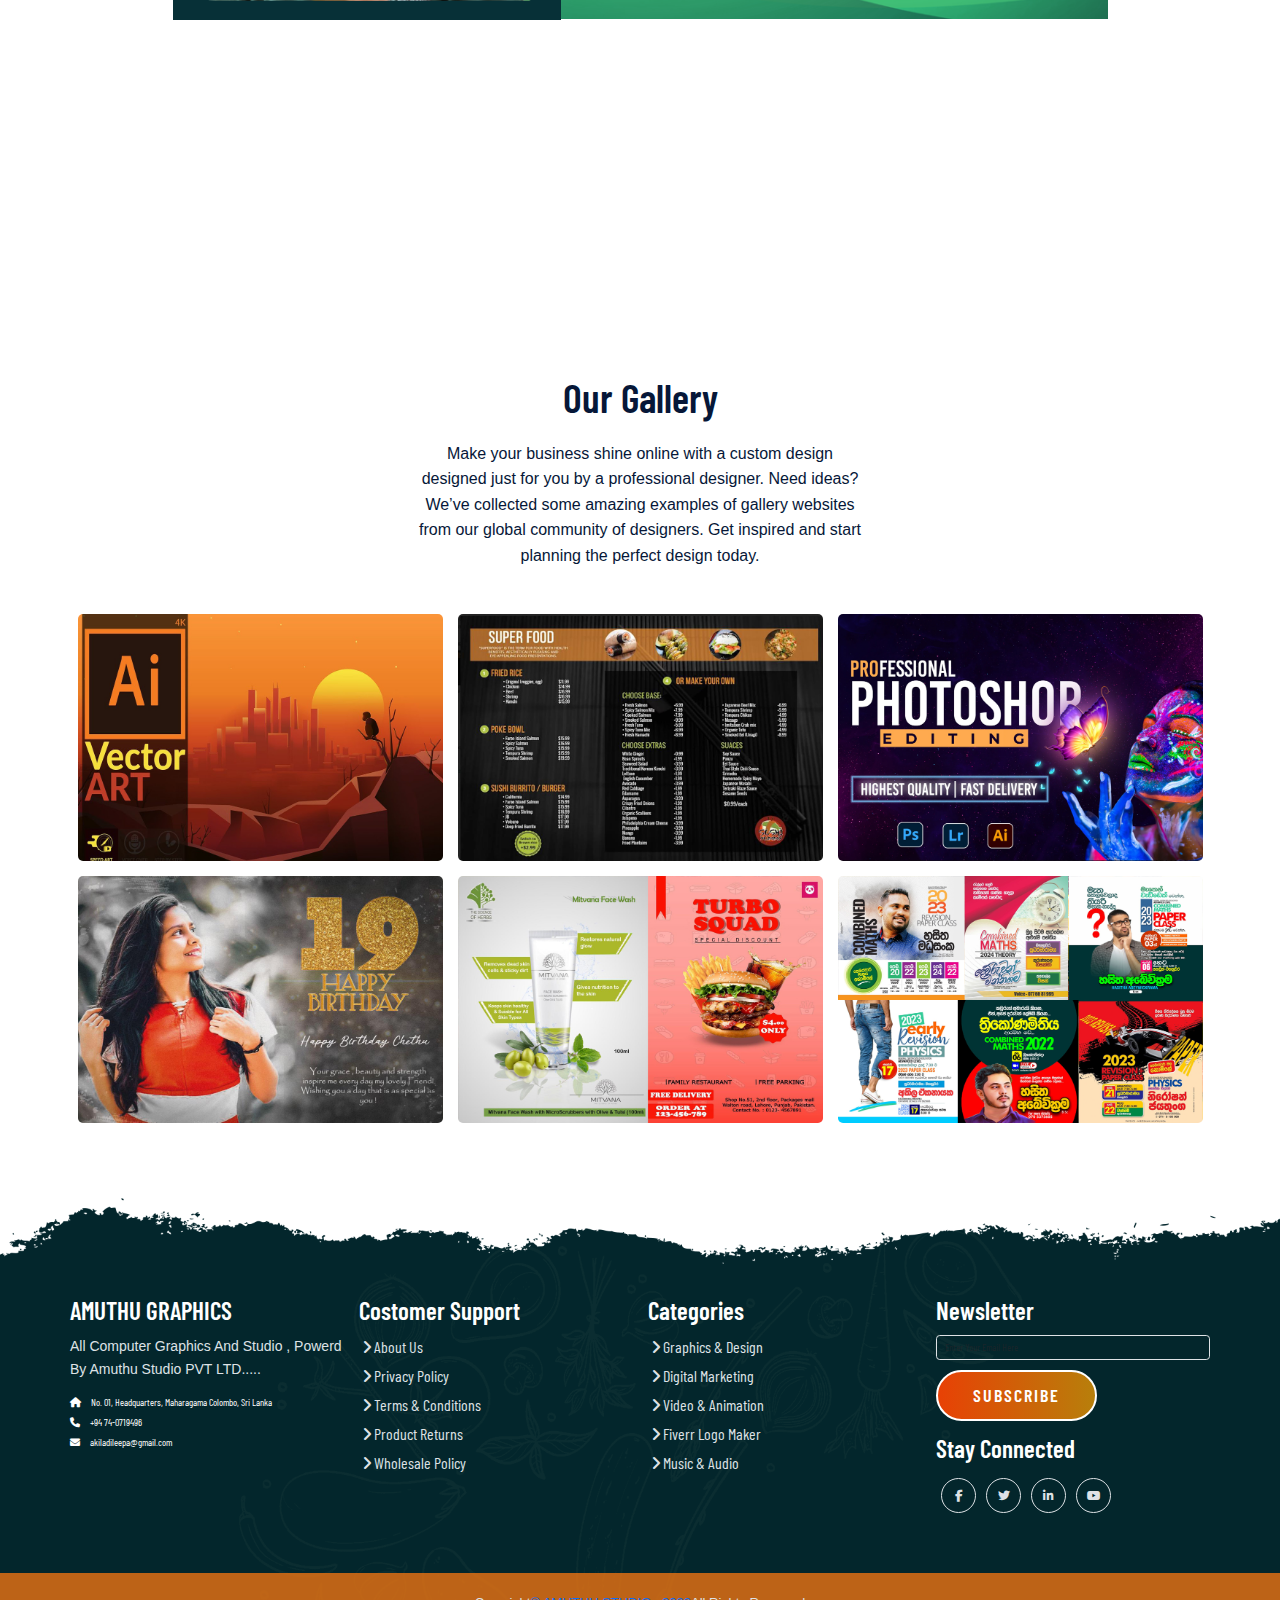
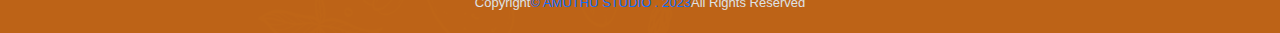
==== commit 540a1d8f: "update" ====
--- a/index.html
+++ b/index.html
@@ -5,6 +5,7 @@
   <div>
 
 
+      <title>Amuthu Graphics By Amuthu Studio 2023</title>
       <!--Lightbox pupup-->
       <link rel="stylesheet" href="css/lightbox.css">
 
